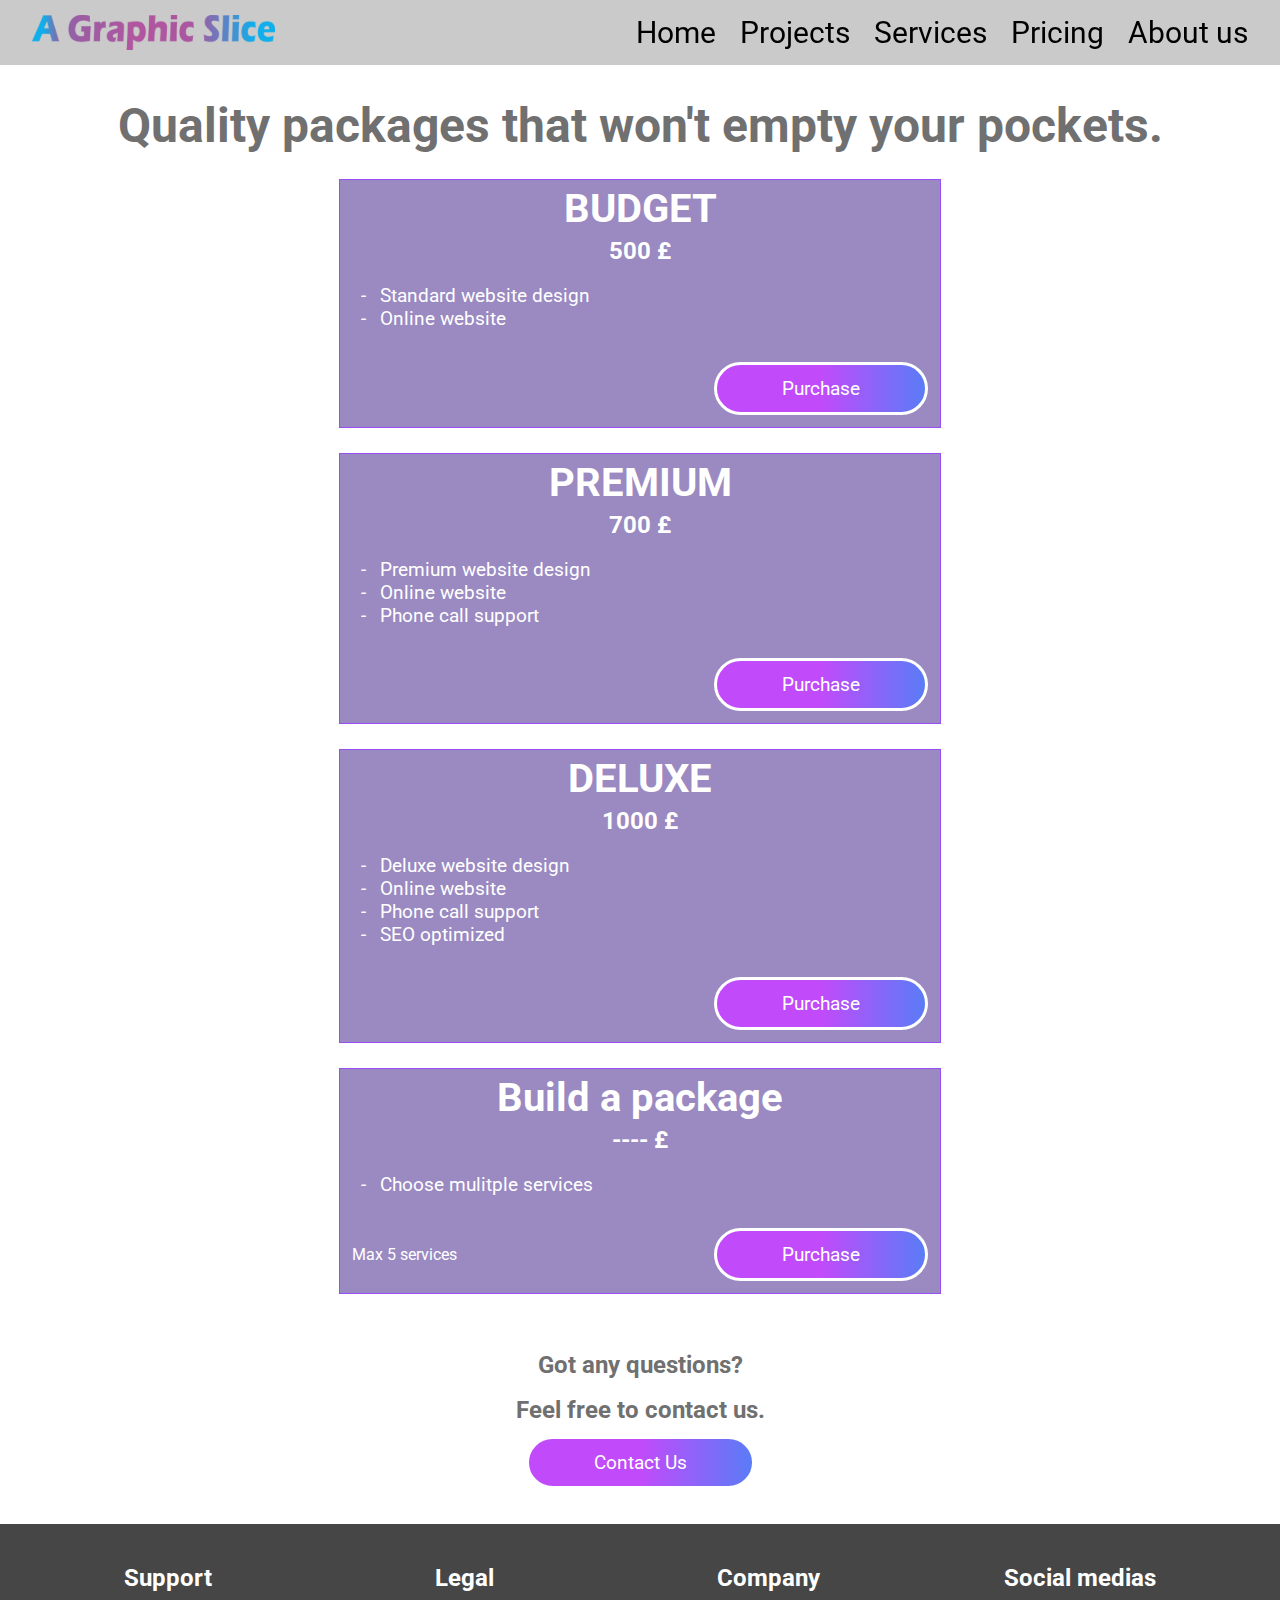
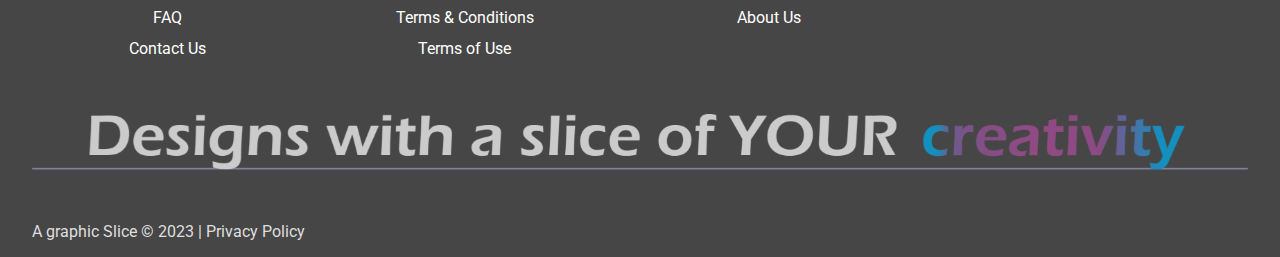
==== a_graphic_slice/prices.html @ f920b72e "Final commit" ====
<!DOCTYPE html>
<html lang="en-US">
<head>
    <meta charset="utf-8">
    <meta name="viewport" content="width=device-width, initial-scale=1, shrink-to-fit=no">
    <meta http-equiv="X-UA-Compatible" content="IE=edge">
    <title>A Graphic Slice - Prices</title>
    <meta name="description" content="A Graphic Slice gives you the best design and code solutions">
    <meta name="keywords" content="Design, Coding, Posters, Ecommerce, Site hosting, Seo Services, Unique Domains, Logo design, Branding, Labels and stickers">
    <meta name="author" content="A Graphic Slice">
    <meta name="robots" content="index,follow">
    
    <meta property="og:title" content="A Graphic Slice">
    <meta property="og:description" content="A Graphic Slice gives you the best design and code solutions">
    <meta property="og:image" content="images/fav/favicon-194x194.png">
    <meta property="og:url" content="http://www.example.com">
    <meta property="og:type" content="website">
    <meta name="twitter:title" content="A Graphic Slice">
    <meta name="twitter:description" content="A Graphic Slice gives you the best design and code solutions">
    <meta name="twitter:image" content="images/fav/favicon-194x194.png">
    <meta name="twitter:card" content="summary_large_image">
    
    <link rel="apple-touch-icon" sizes="180x180" href="images/fav/apple-touch-icon.png">
    <link rel="icon" type="image/png" sizes="32x32" href="images/fav/favicon-32x32.png">
    <link rel="icon" type="image/png" sizes="194x194" href="images/fav/favicon-194x194.png">
    <link rel="icon" type="image/png" sizes="192x192" href="images/fav/android-chrome-192x192.png">
    <link rel="icon" type="image/png" sizes="16x16" href="images/fav/favicon-16x16.png">
    <link rel="manifest" href="images/fav/site.webmanifest">
    <link rel="mask-icon" href="images/fav/safari-pinned-tab.svg" color="#c16fab">
    <link rel="shortcut icon" href="images/fav/favicon.ico">
    <meta name="msapplication-TileColor" content="#c16fab">
    <meta name="msapplication-TileImage" content="/images/fav/mstile-144x144.png">
    <meta name="msapplication-config" content="/images/fav/browserconfig.xml">
    <meta name="theme-color" content="#c16fab">

    <link rel="preconnect" href="https://fonts.googleapis.com">
    <link rel="preconnect" href="https://fonts.gstatic.com" crossorigin>
    <link href="https://fonts.googleapis.com/css2?family=Roboto&display=swap" rel="stylesheet">

    <link rel="stylesheet" href="fontawesome-free-6.2.0-web/css/all.min.css">
    <link rel="preload" type="text/css" href="styles/styles.css" as="style" onload="this.onload=null;this.rel='stylesheet'">
    <noscript><link rel="stylesheet" href="styles/styles.css"></noscript>
    <script src="scripts/jquery-3.6.3.min.js" defer></script>
    <script type="text/javascript" src="scripts/script.js" defer></script>
</head>
<body>
    <header>
        <nav>
            <a class="home" href="index.html" title="Home">
                <img src="images/a_graphic_slice_-_navn.svg" alt="">
            </a>
            <a class="home-mobile" href="index.html">
                <img src="images/a-graphic-slice-logo-4.svg" alt="">
            </a>
            <button class="nav-item-btn" aria-label="Menu button">
                <i class="fa-solid fa-bars"></i>
            </button>
            <ul class="nav-list">
                <li><a href="index.html">Home</a></li>
                <li><a href="projects.html">Projects</a></li>
                <li><a href="">Services</a></li>
                <li><a href="prices.html">Pricing</a></li>
                <li><a href="about.html">About us</a></li>
            </ul>
        </nav>
    </header>
    <h1>Quality packages that won't empty your pockets.</h1>
    <div class="price-container">
        <h2>BUDGET</h2>
        <h3>500 £</h3>
        <ul>
            <li>Standard website design</li>
            <li>Online website</li>
        </ul>
        <div class="btn">
            <a href="">Purchase</a>
        </div>
    </div>
    <div class="price-container">
        <h2>PREMIUM</h2>
        <h3>700 £</h3>
        <ul>
            <li>Premium website design</li>
            <li>Online website</li>
            <li>Phone call support</li>
        </ul>
        <div class="btn">
            <a href="">Purchase</a>
        </div>
    </div>
    <div class="price-container">
        <h2>DELUXE</h2>
        <h3>1000 £</h3>
        <ul>
            <li>Deluxe website design</li>
            <li>Online website</li>
            <li>Phone call support</li>
            <li>SEO optimized</li>
        </ul>
        <div class="btn">
            <a href="">Purchase</a>
        </div>
    </div>
    <div class="price-container">
        <h2>Build a package</h2>
        <h3>---- £</h3>
        <ul>
            <li>Choose mulitple services</li>
        </ul>
        <div class="btn">
            <a href="">Purchase</a>
            <p>Max 5 services</p>
        </div>
    </div>
    <div class="question-container">
        <h4>Got any questions?</h4>
        <h4>Feel free to contact us.</h4>
        <a href="about.html#contact">Contact Us</a>
    </div>
    <footer>
        <div class="container">
            <nav>
                <div>
                    <h5>Support</h5>
                    <ul>
                        <li>
                            <a href="">FAQ</a>
                        </li>
                        <li>
                            <a href="about.html#contact-us">Contact Us</a>
                        </li>
                    </ul>
                </div>
                <div>
                    <h5>Legal</h5>
                    <ul>
                        <li>
                            <a href="">Terms & Conditions</a>
                        </li>
                        <li>
                            <a href="">Terms of Use</a>
                        </li>
                    </ul>
                </div>
                <div>
                    <h5>Company</h5>
                    <ul>
                        <li>
                            <a href="about.html">About Us</a>
                        </li>
                    </ul>
                </div>
                <div>
                    <h5>Social medias</h5>
                    <ul class="social-list">
                        <li>
                            <a href="https://www.facebook.com/" aria-label="Visit our Facebook page">
                                <i class="fa-brands fa-square-facebook"></i>
                            </a>
                        </li>
                        <li>
                            <a href="https://www.instagram.com/" aria-label="Visit our Instagram page">
                                <i class="fa-brands fa-instagram"></i>
                            </a>
                        </li>
                        <li>
                            <a href="https://www.linkedin.com/" aria-label="Find us on LinkdIn">
                                <i class="fa-brands fa-linkedin"></i>
                            </a>
                        </li>
                        <li>
                            <a href="https://www.youtube.com/" aria-label="Visit our youtube channel">
                                <i class="fa-brands fa-square-youtube"></i>
                            </a>
                        </li>
                    </ul>
                </div>
            </nav>
            <div class="slogan">
                <img src="images/slogan.svg" alt="a text saying designs with a slice of your creativity, with your in uppercase and creativity in a blue purple gradient">
            </div>
            <p class="copyright">A graphic Slice © 2023 | Privacy Policy</p>
        </div>
    </footer>
</body>
</html>
---- a_graphic_slice/styles/styles.css ----
h1 {
  margin-bottom: 5px;
  font-size: 1.5rem;
  color: white;
}

h2 {
  margin-bottom: 5px;
  font-size: 1.5rem;
  color: white;
}

h3 {
  margin-bottom: 5px;
  font-size: 1.5rem;
  color: white;
}

h4 {
  margin-bottom: 5px;
  font-size: 1.5rem;
  color: white;
}

h5 {
  margin-bottom: 5px;
  font-size: 1.5rem;
  color: white;
}

h6 {
  margin-bottom: 5px;
  font-size: 1.5rem;
  color: white;
}

h2 {
  font-size: 2.5rem;
}

@-webkit-keyframes slide-down {
  from {
    top: -100px;
  }
  to {
    top: 0;
  }
}

@keyframes slide-down {
  from {
    top: -100px;
  }
  to {
    top: 0;
  }
}
@-webkit-keyframes menu-down {
  from {
    top: -238px;
    opacity: 0;
  }
  to {
    top: 65px;
    opacity: 1;
  }
}
@keyframes menu-down {
  from {
    top: -238px;
    opacity: 0;
  }
  to {
    top: 65px;
    opacity: 1;
  }
}
.visible {
  position: fixed !important;
  width: 100%;
  -webkit-animation: slide-down 0.5s ease-in-out;
          animation: slide-down 0.5s ease-in-out;
  z-index: 2 !important;
}

header {
  top: 0;
  position: relative;
  z-index: 1;
}
header nav {
  height: 65px;
  background-color: #CACACA;
  display: flex;
  justify-content: space-between;
  align-items: center;
  padding: 0 32px;
}
header nav .home {
  display: flex;
  align-items: baseline;
  justify-content: center;
  gap: 12px;
}
header nav .home img:first-child {
  height: 45px;
}
header nav .home img:last-child {
  height: 35px;
}
@media screen and (max-width: 1009px) {
  header nav .home img:last-child {
    display: none;
  }
}
header nav .nav-list {
  display: flex;
  gap: 0 24px;
}
@media screen and (max-width: 1009px) {
  header nav .nav-list {
    display: none;
    position: absolute;
    padding: 0;
    margin: 0;
    width: 100%;
    flex-direction: column;
    top: 65px;
    left: 0;
    text-align: center;
    background-color: #CACACA;
    gap: 12px;
    z-index: 1;
  }
}
header nav .nav-list li {
  list-style: none;
  font-size: 30px;
  position: relative;
}
@media screen and (max-width: 1009px) {
  header nav .nav-list li {
    border-bottom: 1px solid #696969;
  }
}
@media screen and (max-width: 1050px) {
  header nav .nav-list li {
    font-size: 27px;
  }
}
header nav .nav-list li a {
  text-decoration: none;
  color: black;
  font-family: "Roboto", sans-serif;
  background-image: linear-gradient(to right, #DD4BEC, #5A7CF7 50%, #000 50%);
  background-size: 200% 100%;
  background-position: -100%;
  background-clip: text;
  -webkit-background-clip: text;
  -webkit-text-fill-color: transparent;
  transition: all 0.3s ease-in-out;
}
header nav .nav-list li a::before {
  content: "";
  background: linear-gradient(to left, #5A7CF7, #C14BFA 50%);
  display: block;
  position: absolute;
  bottom: -3px;
  left: 0;
  width: 0;
  height: 3px;
  transition: all 0.3s ease-in-out;
}
header nav .nav-list li a:hover {
  background-position: 0;
}
header nav .nav-list li a:hover::before {
  width: 100%;
}

.nav-item-btn {
  display: none;
}
@media screen and (max-width: 1009px) {
  .nav-item-btn {
    display: block;
  }
}
.nav-item-btn img {
  height: 45px;
}

.nav-item-btn {
  border: none;
  background-color: transparent;
  color: black;
  font-size: 30px;
}

.mobile-navmenu {
  -webkit-animation: menu-down 0.5s ease-in-out !important;
          animation: menu-down 0.5s ease-in-out !important;
  display: flex !important;
}

footer {
  height: auto;
  background-color: #464646;
}
footer .container {
  display: flex;
  flex-direction: column;
  gap: 32px;
  padding: 0 32px;
}
@media screen and (max-width: 635px) {
  footer .container {
    padding: 0 12px;
    text-align: center;
  }
}
footer .container nav {
  display: flex;
  flex-wrap: wrap;
  justify-content: space-around;
  color: white;
}
footer .container nav div {
  font-family: "Roboto", sans-serif;
  text-align: center;
}
footer .container nav div ul {
  padding: unset;
}
footer .container nav div ul li {
  list-style: none;
  margin-bottom: 12px;
}
footer .container nav div ul li a {
  color: white;
  text-decoration: none;
}
footer .container nav div ul li a:hover {
  text-decoration: underline;
}
footer .container nav div .social-list {
  display: flex;
  flex-wrap: wrap;
  font-size: 32px;
  gap: 0 24px;
  max-width: 120px;
  justify-content: center;
  margin: auto;
}
footer .container nav div .social-list li {
  transition: transform 0.3s ease-in-out;
}
footer .container nav div .social-list li:hover {
  transform: scale3d(1.3, 1.3, 1.3);
}
footer .container .slogan {
  width: -webkit-fit-content;
  width: -moz-fit-content;
  width: fit-content;
  margin: auto;
}
footer .container .slogan img {
  width: 100%;
}
footer .container .copyright {
  color: #dfdfdf;
}

.split {
  position: relative;
}
@media screen and (max-width: 1009px) {
  .split {
    height: 100%;
  }
}
.split img:first-child {
  display: none;
}
@media screen and (max-width: 1009px) {
  .split img:first-child {
    display: block;
  }
}
.split .crewslogan {
  display: block;
  z-index: 1;
  bottom: 170px;
  position: absolute;
  transform: translateX(-50%);
  left: 50%;
  filter: drop-shadow(2px 1px 0px black);
  width: 90%;
}
@media screen and (max-width: 1009px) {
  .split .crewslogan {
    display: none;
  }
}
.split .split-btn-con {
  position: absolute;
  z-index: 1;
  background: linear-gradient(to left, #5A7CF7, #C14BFA 50%);
  border: 3px solid white;
  border-radius: 45px;
  display: inline-flex;
  bottom: 50px;
  left: 50%;
  transform: translateX(-50%);
}
@media screen and (max-width: 1009px) {
  .split .split-btn-con {
    display: none;
  }
}
.split .split-btn-con a {
  text-decoration: none;
  margin: 0;
  padding: 8px 30px;
  font-size: 1.5rem;
  transition: all 0.2s ease-in-out;
  flex: 1;
  text-align: center;
  height: 58px;
  color: #fff;
  display: flex;
  justify-content: center;
  align-items: center;
  white-space: nowrap;
}
.split .split-btn-con a:first-child {
  border-top-left-radius: 40px;
  border-bottom-left-radius: 40px;
}
.split .split-btn-con a:last-child {
  border-top-right-radius: 40px;
  border-bottom-right-radius: 40px;
}
.split .split-btn-con a:hover {
  box-shadow: inset 1px 1px 5px 0px #000000, inset 5px 5px 13px 5px rgba(0, 0, 0, 0);
}
.split #section {
  position: relative;
  width: 100%;
  height: 100%;
  overflow: hidden;
  display: block;
}
@media screen and (max-width: 1009px) {
  .split #section {
    display: none;
  }
}
.split #section #designer-img, .split #section #coder-img {
  position: absolute;
  top: 0;
  bottom: 0;
  height: 100%;
  max-height: 800px;
  width: 50%;
  background-size: 80% 800px !important;
  background-position: center;
  background-repeat: no-repeat;
}
.split #section #designer-img {
  left: 0;
  background: url("../images/scroll-design.webp") no-repeat center center fixed;
}
.split #section #coder-img {
  right: 0;
  background: url("../images/scroll-normal.webp") no-repeat center center fixed;
}

section {
  height: 700px;
  background-size: cover;
  background-position: center;
  position: relative;
  text-align: center;
  display: flex;
  flex-direction: column;
  justify-content: space-evenly;
}
section:not(.split, .latest-projects, .half-section, .passion, .contact-info) {
  -webkit-backdrop-filter: contrast(0.7) brightness(0.4);
          backdrop-filter: contrast(0.7) brightness(0.4);
}
section a:not(.contact-card a, .split-btn-con a) {
  color: white;
  text-decoration: none;
  background: linear-gradient(to left, #5A7CF7, #C14BFA 50%);
  width: -webkit-fit-content;
  width: -moz-fit-content;
  width: fit-content;
  margin: 0 auto;
  padding: 18px 115px;
  border: 3px solid white;
  border-radius: 45px;
  font-size: 1.5rem;
  transition: all 0.2s ease-in-out;
  margin-bottom: 24px;
}
@media screen and (max-width: 768px) {
  section a:not(.contact-card a, .split-btn-con a) {
    padding: 18px 75px;
    width: -webkit-max-content;
    width: -moz-max-content;
    width: max-content;
  }
}
section a:not(.contact-card a, .split-btn-con a):hover {
  box-shadow: inset 2px 2px 4px 5px #000000, inset 5px 5px 13px 5px rgba(0, 0, 0, 0);
}

.design {
  background-image: url(../images/design-section-bg.webp);
}

.code {
  background-image: url(../images/code-section-bg.webp);
}

.cform {
  background-image: url(../images/form-section-bg.webp);
  background-position: bottom;
}

.other {
  background-image: url(../images/more-section-bg.webp);
}

form {
  width: 500px;
  margin: 0 auto;
  text-align: left;
  color: white;
  display: flex;
  flex-direction: column;
}
@media screen and (max-width: 500px) {
  form {
    width: 100%;
  }
}
form .form-container {
  display: flex;
  flex-direction: column;
  gap: 12px;
  border: 1px solid white;
  padding: 7px;
  margin-bottom: 12px;
}
form .form-container .input-container input:not([type=checkbox]) {
  border-radius: 17px;
  padding: 7px;
  outline: none;
  flex: 0.45;
}
form .form-container .input-container:nth-of-type(1) {
  display: flex;
  justify-content: space-between;
}
@media screen and (max-width: 392px) {
  form .form-container .input-container:nth-of-type(1) {
    flex-direction: column;
  }
}
form .form-container .input-container:nth-of-type(3) {
  text-align: center;
}
form .form-container .input-container:nth-of-type(3) input {
  width: 94%;
  text-align: left;
}
form button {
  color: white;
  text-decoration: none;
  background: linear-gradient(to left, #5A7CF7, #C14BFA 50%);
  width: -webkit-fit-content;
  width: -moz-fit-content;
  width: fit-content;
  margin: 0 auto;
  padding: 18px 115px;
  border: 3px solid white;
  border-radius: 45px;
  font-size: 1.5rem;
  transition: all 0.2s ease-in-out;
  cursor: pointer;
}
form button:hover {
  box-shadow: inset 2px 2px 4px 5px #000000, inset 5px 5px 13px 5px rgba(0, 0, 0, 0);
}

.fade-effect {
  position: absolute;
  bottom: 0;
  height: 100px;
  width: 100%;
}
.fade-effect img {
  width: 100%;
  height: 100%;
  padding-top: 30px;
  position: relative;
  z-index: 0;
}

.innerDesign {
  background-image: url(../images/inner-design.webp);
}

.heavyWork {
  background-image: url(../images/heavywork.webp);
}

@media screen and (max-width: 726px) {
  .latest-projects {
    height: 100%;
  }
}
.latest-projects h2 {
  color: #000000;
}
.latest-projects ul {
  display: grid;
  grid-template-columns: repeat(3, 1fr);
  gap: 50px;
  padding: 0;
}
@media screen and (max-width: 726px) {
  .latest-projects ul {
    grid-template-columns: repeat(2, 1fr);
  }
}
@media screen and (max-width: 460px) {
  .latest-projects ul {
    grid-template-columns: 1fr;
  }
}
.latest-projects ul li {
  display: flex;
  color: black;
  align-items: center;
  font-size: 1.4rem;
  width: 100%;
  flex-direction: column-reverse;
}
.latest-projects ul li img {
  width: 200px;
}

section.half-section {
  height: 350px;
  background-color: #4A4A4A;
  position: relative;
  justify-content: space-between;
}
@media screen and (min-width: 709px) and (max-width: 852px) {
  section.half-section {
    height: 420px;
  }
}
@media screen and (min-width: 574px) and (max-width: 708px) {
  section.half-section {
    height: 480px;
  }
}
@media screen and (min-width: 540px) and (max-width: 573px) {
  section.half-section {
    height: 500px;
  }
}
@media screen and (min-width: 503px) and (max-width: 539px) {
  section.half-section {
    height: 420px;
  }
}
@media screen and (min-width: 425px) and (max-width: 502px) {
  section.half-section {
    height: 420px;
  }
}
@media screen and (max-width: 424px) {
  section.half-section {
    height: 700px;
  }
}
section.half-section:before {
  content: "";
  position: absolute;
  left: 50%;
  transform: translateX(-50%);
  top: -25px;
  width: 0;
  height: 0;
  border-bottom: 25px solid #4A4A4A;
  border-left: 25px solid transparent;
  border-right: 25px solid transparent;
}
section.half-section ul {
  display: grid;
  grid-template-columns: repeat(3, 1fr);
  gap: 50px;
  text-align: left;
  padding: 0 12px;
}
@media screen and (min-width: 425px) and (max-width: 852px) {
  section.half-section ul {
    grid-template-columns: repeat(2, 1fr);
  }
}
@media screen and (max-width: 424px) {
  section.half-section ul {
    grid-template-columns: 1fr;
  }
}
@media screen and (max-width: 341px) {
  section.half-section ul {
    gap: 30px;
  }
}
section.half-section ul li {
  display: flex;
  color: white;
  align-items: center;
  gap: 20px;
  font-size: 1.4rem;
  max-width: 320px;
  width: 100%;
  justify-content: space-between;
}
@media screen and (min-width: 425px) and (max-width: 539px) {
  section.half-section ul li {
    font-size: 1rem;
  }
}
section.half-section ul li img {
  width: 120px;
  max-height: 71.64px;
}
@media screen and (min-width: 425px) and (max-width: 539px) {
  section.half-section ul li img {
    width: 85px;
  }
}

.half-section:nth-of-type(4) {
  height: 200px !important;
}
@media screen and (max-width: 424px) {
  .half-section:nth-of-type(4) {
    height: 430px !important;
  }
}
@media screen and (min-width: 425px) and (max-width: 539px) {
  .half-section:nth-of-type(4) {
    height: 300px !important;
  }
}
@media screen and (min-width: 540px) and (max-width: 852px) {
  .half-section:nth-of-type(4) {
    height: 340px !important;
  }
}

h1 {
  font-size: 3rem;
  color: #707070;
  text-align: center;
}

.price-container {
  width: 600px;
  background: #9A8AC1;
  border: 1px solid #974EF5;
  margin: 25px auto;
  color: white;
}
@media screen and (max-width: 636px) {
  .price-container {
    width: 90vw;
    display: flex;
    flex-direction: column;
  }
}
.price-container h2, .price-container h3 {
  margin-top: 5px;
  text-align: center;
}
.price-container ul {
  list-style: none;
  font-size: 1.2rem;
}
.price-container ul li::before {
  display: inline-block;
  content: "-";
  width: 1em;
  margin-left: -1em;
}
.price-container .btn {
  display: flex;
  justify-content: space-between;
  padding: 12px;
  align-items: center;
  flex-direction: row-reverse;
}

.price-container a, .question-container a {
  color: white;
  text-decoration: none;
  background: linear-gradient(to left, #5A7CF7, #C14BFA 50%);
  width: -webkit-fit-content;
  width: -moz-fit-content;
  width: fit-content;
  padding: 12px 65px;
  border: 3px solid white;
  border-radius: 45px;
  font-size: 1.2rem;
  transition: all 0.2s ease-in-out;
  cursor: pointer;
}
.price-container a:hover, .question-container a:hover {
  box-shadow: inset 2px 2px 4px 5px #000000, inset 5px 5px 13px 5px rgba(0, 0, 0, 0);
}

.question-container {
  display: flex;
  flex-direction: column;
  margin: 0 auto;
  margin-bottom: 35px;
  text-align: center;
  align-items: center;
}
.question-container h4 {
  color: #707070;
}
.question-container h4:nth-of-type(2) {
  margin: 12px 0;
}

.passion {
  background: linear-gradient(to left, #5A7CF7, #C14BFA 50%);
  justify-content: center;
  align-items: flex-start;
  font-size: 1.5rem;
  color: white;
}
.passion h1 {
  color: white;
  font-size: 7rem;
  margin-top: 0;
}
@media screen and (max-width: 425px) {
  .passion h1 {
    font-size: 4rem;
  }
}
.passion h1, .passion p {
  padding: 0 300px;
}
@media screen and (max-width: 1009px) {
  .passion h1, .passion p {
    padding: 0 12px;
  }
}

.text {
  height: 100% !important;
}
.text p {
  font-size: 1.5rem;
  color: white;
  padding: 20px 400px;
  text-align: left;
  margin: 0;
}
@media screen and (max-width: 1009px) {
  .text p {
    padding: 20px 10px;
  }
}

.solo-fade {
  position: relative !important;
}

.contact-info {
  height: 100%;
  display: grid;
  grid-template-columns: repeat(2, 1fr);
  padding: 25px 0;
}
@media screen and (max-width: 768px) {
  .contact-info {
    grid-template-columns: repeat(1, 1fr);
  }
}
.contact-info .contact-card {
  text-align: left;
  display: flex;
  flex-direction: column;
  justify-content: center;
  margin: auto;
  color: #707070;
}
.contact-info .contact-card img {
  width: 300px;
}
.contact-info .contact-card h2, .contact-info .contact-card h3 {
  color: #707070;
}
.contact-info .contact-card h2 {
  margin: 5px 0;
}
.contact-info .contact-card h3 {
  margin-top: 5px;
  margin-bottom: 12px;
}
.contact-info .contact-card a, .contact-info .contact-card .phone-con a {
  text-decoration: none;
  color: #707070;
}
.contact-info .contact-card a:hover, .contact-info .contact-card .phone-con a:hover {
  text-decoration: underline;
}
.contact-info .contact-card .phone-con {
  display: flex;
  align-items: center;
  gap: 7px;
}
.contact-info .contact-card .phone-con p {
  margin: 7px 0;
}
.contact-info .contact-card .so-me {
  display: flex;
  padding: 0;
  margin-top: 5px;
  font-size: 32px;
  gap: 12px;
}
.contact-info .contact-card .so-me .so-me-li {
  list-style: none;
}
.contact-info .contact-card .so-me .so-me-li i {
  background: linear-gradient(to left, #5A7CF7, #C14BFA 50%);
  background-clip: text;
  -webkit-background-clip: text;
  -webkit-text-fill-color: transparent;
}

body {
  margin: 0;
  padding: 0;
  font-family: "Roboto", sans-serif;
  overflow-x: hidden;
}/*# sourceMappingURL=styles.css.map */
---- a_graphic_slice/styles/styles.css ----
h1 {
  margin-bottom: 5px;
  font-size: 1.5rem;
  color: white;
}

h2 {
  margin-bottom: 5px;
  font-size: 1.5rem;
  color: white;
}

h3 {
  margin-bottom: 5px;
  font-size: 1.5rem;
  color: white;
}

h4 {
  margin-bottom: 5px;
  font-size: 1.5rem;
  color: white;
}

h5 {
  margin-bottom: 5px;
  font-size: 1.5rem;
  color: white;
}

h6 {
  margin-bottom: 5px;
  font-size: 1.5rem;
  color: white;
}

h2 {
  font-size: 2.5rem;
}

@-webkit-keyframes slide-down {
  from {
    top: -100px;
  }
  to {
    top: 0;
  }
}

@keyframes slide-down {
  from {
    top: -100px;
  }
  to {
    top: 0;
  }
}
@-webkit-keyframes menu-down {
  from {
    top: -238px;
    opacity: 0;
  }
  to {
    top: 65px;
    opacity: 1;
  }
}
@keyframes menu-down {
  from {
    top: -238px;
    opacity: 0;
  }
  to {
    top: 65px;
    opacity: 1;
  }
}
.visible {
  position: fixed !important;
  width: 100%;
  -webkit-animation: slide-down 0.5s ease-in-out;
          animation: slide-down 0.5s ease-in-out;
  z-index: 2 !important;
}

header {
  top: 0;
  position: relative;
  z-index: 1;
}
header nav {
  height: 65px;
  background-color: #CACACA;
  display: flex;
  justify-content: space-between;
  align-items: center;
  padding: 0 32px;
}
header nav .home {
  display: flex;
  align-items: baseline;
  justify-content: center;
  gap: 12px;
}
header nav .home img:first-child {
  height: 45px;
}
header nav .home img:last-child {
  height: 35px;
}
@media screen and (max-width: 1009px) {
  header nav .home img:last-child {
    display: none;
  }
}
header nav .nav-list {
  display: flex;
  gap: 0 24px;
}
@media screen and (max-width: 1009px) {
  header nav .nav-list {
    display: none;
    position: absolute;
    padding: 0;
    margin: 0;
    width: 100%;
    flex-direction: column;
    top: 65px;
    left: 0;
    text-align: center;
    background-color: #CACACA;
    gap: 12px;
    z-index: 1;
  }
}
header nav .nav-list li {
  list-style: none;
  font-size: 30px;
  position: relative;
}
@media screen and (max-width: 1009px) {
  header nav .nav-list li {
    border-bottom: 1px solid #696969;
  }
}
@media screen and (max-width: 1050px) {
  header nav .nav-list li {
    font-size: 27px;
  }
}
header nav .nav-list li a {
  text-decoration: none;
  color: black;
  font-family: "Roboto", sans-serif;
  background-image: linear-gradient(to right, #DD4BEC, #5A7CF7 50%, #000 50%);
  background-size: 200% 100%;
  background-position: -100%;
  background-clip: text;
  -webkit-background-clip: text;
  -webkit-text-fill-color: transparent;
  transition: all 0.3s ease-in-out;
}
header nav .nav-list li a::before {
  content: "";
  background: linear-gradient(to left, #5A7CF7, #C14BFA 50%);
  display: block;
  position: absolute;
  bottom: -3px;
  left: 0;
  width: 0;
  height: 3px;
  transition: all 0.3s ease-in-out;
}
header nav .nav-list li a:hover {
  background-position: 0;
}
header nav .nav-list li a:hover::before {
  width: 100%;
}

.nav-item-btn {
  display: none;
}
@media screen and (max-width: 1009px) {
  .nav-item-btn {
    display: block;
  }
}
.nav-item-btn img {
  height: 45px;
}

.nav-item-btn {
  border: none;
  background-color: transparent;
  color: black;
  font-size: 30px;
}

.mobile-navmenu {
  -webkit-animation: menu-down 0.5s ease-in-out !important;
          animation: menu-down 0.5s ease-in-out !important;
  display: flex !important;
}

footer {
  height: auto;
  background-color: #464646;
}
footer .container {
  display: flex;
  flex-direction: column;
  gap: 32px;
  padding: 0 32px;
}
@media screen and (max-width: 635px) {
  footer .container {
    padding: 0 12px;
    text-align: center;
  }
}
footer .container nav {
  display: flex;
  flex-wrap: wrap;
  justify-content: space-around;
  color: white;
}
footer .container nav div {
  font-family: "Roboto", sans-serif;
  text-align: center;
}
footer .container nav div ul {
  padding: unset;
}
footer .container nav div ul li {
  list-style: none;
  margin-bottom: 12px;
}
footer .container nav div ul li a {
  color: white;
  text-decoration: none;
}
footer .container nav div ul li a:hover {
  text-decoration: underline;
}
footer .container nav div .social-list {
  display: flex;
  flex-wrap: wrap;
  font-size: 32px;
  gap: 0 24px;
  max-width: 120px;
  justify-content: center;
  margin: auto;
}
footer .container nav div .social-list li {
  transition: transform 0.3s ease-in-out;
}
footer .container nav div .social-list li:hover {
  transform: scale3d(1.3, 1.3, 1.3);
}
footer .container .slogan {
  width: -webkit-fit-content;
  width: -moz-fit-content;
  width: fit-content;
  margin: auto;
}
footer .container .slogan img {
  width: 100%;
}
footer .container .copyright {
  color: #dfdfdf;
}

.split {
  position: relative;
}
@media screen and (max-width: 1009px) {
  .split {
    height: 100%;
  }
}
.split img:first-child {
  display: none;
}
@media screen and (max-width: 1009px) {
  .split img:first-child {
    display: block;
  }
}
.split .crewslogan {
  display: block;
  z-index: 1;
  bottom: 170px;
  position: absolute;
  transform: translateX(-50%);
  left: 50%;
  filter: drop-shadow(2px 1px 0px black);
  width: 90%;
}
@media screen and (max-width: 1009px) {
  .split .crewslogan {
    display: none;
  }
}
.split .split-btn-con {
  position: absolute;
  z-index: 1;
  background: linear-gradient(to left, #5A7CF7, #C14BFA 50%);
  border: 3px solid white;
  border-radius: 45px;
  display: inline-flex;
  bottom: 50px;
  left: 50%;
  transform: translateX(-50%);
}
@media screen and (max-width: 1009px) {
  .split .split-btn-con {
    display: none;
  }
}
.split .split-btn-con a {
  text-decoration: none;
  margin: 0;
  padding: 8px 30px;
  font-size: 1.5rem;
  transition: all 0.2s ease-in-out;
  flex: 1;
  text-align: center;
  height: 58px;
  color: #fff;
  display: flex;
  justify-content: center;
  align-items: center;
  white-space: nowrap;
}
.split .split-btn-con a:first-child {
  border-top-left-radius: 40px;
  border-bottom-left-radius: 40px;
}
.split .split-btn-con a:last-child {
  border-top-right-radius: 40px;
  border-bottom-right-radius: 40px;
}
.split .split-btn-con a:hover {
  box-shadow: inset 1px 1px 5px 0px #000000, inset 5px 5px 13px 5px rgba(0, 0, 0, 0);
}
.split #section {
  position: relative;
  width: 100%;
  height: 100%;
  overflow: hidden;
  display: block;
}
@media screen and (max-width: 1009px) {
  .split #section {
    display: none;
  }
}
.split #section #designer-img, .split #section #coder-img {
  position: absolute;
  top: 0;
  bottom: 0;
  height: 100%;
  max-height: 800px;
  width: 50%;
  background-size: 80% 800px !important;
  background-position: center;
  background-repeat: no-repeat;
}
.split #section #designer-img {
  left: 0;
  background: url("../images/scroll-design.webp") no-repeat center center fixed;
}
.split #section #coder-img {
  right: 0;
  background: url("../images/scroll-normal.webp") no-repeat center center fixed;
}

section {
  height: 700px;
  background-size: cover;
  background-position: center;
  position: relative;
  text-align: center;
  display: flex;
  flex-direction: column;
  justify-content: space-evenly;
}
section:not(.split, .latest-projects, .half-section, .passion, .contact-info) {
  -webkit-backdrop-filter: contrast(0.7) brightness(0.4);
          backdrop-filter: contrast(0.7) brightness(0.4);
}
section a:not(.contact-card a, .split-btn-con a) {
  color: white;
  text-decoration: none;
  background: linear-gradient(to left, #5A7CF7, #C14BFA 50%);
  width: -webkit-fit-content;
  width: -moz-fit-content;
  width: fit-content;
  margin: 0 auto;
  padding: 18px 115px;
  border: 3px solid white;
  border-radius: 45px;
  font-size: 1.5rem;
  transition: all 0.2s ease-in-out;
  margin-bottom: 24px;
}
@media screen and (max-width: 768px) {
  section a:not(.contact-card a, .split-btn-con a) {
    padding: 18px 75px;
    width: -webkit-max-content;
    width: -moz-max-content;
    width: max-content;
  }
}
section a:not(.contact-card a, .split-btn-con a):hover {
  box-shadow: inset 2px 2px 4px 5px #000000, inset 5px 5px 13px 5px rgba(0, 0, 0, 0);
}

.design {
  background-image: url(../images/design-section-bg.webp);
}

.code {
  background-image: url(../images/code-section-bg.webp);
}

.cform {
  background-image: url(../images/form-section-bg.webp);
  background-position: bottom;
}

.other {
  background-image: url(../images/more-section-bg.webp);
}

form {
  width: 500px;
  margin: 0 auto;
  text-align: left;
  color: white;
  display: flex;
  flex-direction: column;
}
@media screen and (max-width: 500px) {
  form {
    width: 100%;
  }
}
form .form-container {
  display: flex;
  flex-direction: column;
  gap: 12px;
  border: 1px solid white;
  padding: 7px;
  margin-bottom: 12px;
}
form .form-container .input-container input:not([type=checkbox]) {
  border-radius: 17px;
  padding: 7px;
  outline: none;
  flex: 0.45;
}
form .form-container .input-container:nth-of-type(1) {
  display: flex;
  justify-content: space-between;
}
@media screen and (max-width: 392px) {
  form .form-container .input-container:nth-of-type(1) {
    flex-direction: column;
  }
}
form .form-container .input-container:nth-of-type(3) {
  text-align: center;
}
form .form-container .input-container:nth-of-type(3) input {
  width: 94%;
  text-align: left;
}
form button {
  color: white;
  text-decoration: none;
  background: linear-gradient(to left, #5A7CF7, #C14BFA 50%);
  width: -webkit-fit-content;
  width: -moz-fit-content;
  width: fit-content;
  margin: 0 auto;
  padding: 18px 115px;
  border: 3px solid white;
  border-radius: 45px;
  font-size: 1.5rem;
  transition: all 0.2s ease-in-out;
  cursor: pointer;
}
form button:hover {
  box-shadow: inset 2px 2px 4px 5px #000000, inset 5px 5px 13px 5px rgba(0, 0, 0, 0);
}

.fade-effect {
  position: absolute;
  bottom: 0;
  height: 100px;
  width: 100%;
}
.fade-effect img {
  width: 100%;
  height: 100%;
  padding-top: 30px;
  position: relative;
  z-index: 0;
}

.innerDesign {
  background-image: url(../images/inner-design.webp);
}

.heavyWork {
  background-image: url(../images/heavywork.webp);
}

@media screen and (max-width: 726px) {
  .latest-projects {
    height: 100%;
  }
}
.latest-projects h2 {
  color: #000000;
}
.latest-projects ul {
  display: grid;
  grid-template-columns: repeat(3, 1fr);
  gap: 50px;
  padding: 0;
}
@media screen and (max-width: 726px) {
  .latest-projects ul {
    grid-template-columns: repeat(2, 1fr);
  }
}
@media screen and (max-width: 460px) {
  .latest-projects ul {
    grid-template-columns: 1fr;
  }
}
.latest-projects ul li {
  display: flex;
  color: black;
  align-items: center;
  font-size: 1.4rem;
  width: 100%;
  flex-direction: column-reverse;
}
.latest-projects ul li img {
  width: 200px;
}

section.half-section {
  height: 350px;
  background-color: #4A4A4A;
  position: relative;
  justify-content: space-between;
}
@media screen and (min-width: 709px) and (max-width: 852px) {
  section.half-section {
    height: 420px;
  }
}
@media screen and (min-width: 574px) and (max-width: 708px) {
  section.half-section {
    height: 480px;
  }
}
@media screen and (min-width: 540px) and (max-width: 573px) {
  section.half-section {
    height: 500px;
  }
}
@media screen and (min-width: 503px) and (max-width: 539px) {
  section.half-section {
    height: 420px;
  }
}
@media screen and (min-width: 425px) and (max-width: 502px) {
  section.half-section {
    height: 420px;
  }
}
@media screen and (max-width: 424px) {
  section.half-section {
    height: 700px;
  }
}
section.half-section:before {
  content: "";
  position: absolute;
  left: 50%;
  transform: translateX(-50%);
  top: -25px;
  width: 0;
  height: 0;
  border-bottom: 25px solid #4A4A4A;
  border-left: 25px solid transparent;
  border-right: 25px solid transparent;
}
section.half-section ul {
  display: grid;
  grid-template-columns: repeat(3, 1fr);
  gap: 50px;
  text-align: left;
  padding: 0 12px;
}
@media screen and (min-width: 425px) and (max-width: 852px) {
  section.half-section ul {
    grid-template-columns: repeat(2, 1fr);
  }
}
@media screen and (max-width: 424px) {
  section.half-section ul {
    grid-template-columns: 1fr;
  }
}
@media screen and (max-width: 341px) {
  section.half-section ul {
    gap: 30px;
  }
}
section.half-section ul li {
  display: flex;
  color: white;
  align-items: center;
  gap: 20px;
  font-size: 1.4rem;
  max-width: 320px;
  width: 100%;
  justify-content: space-between;
}
@media screen and (min-width: 425px) and (max-width: 539px) {
  section.half-section ul li {
    font-size: 1rem;
  }
}
section.half-section ul li img {
  width: 120px;
  max-height: 71.64px;
}
@media screen and (min-width: 425px) and (max-width: 539px) {
  section.half-section ul li img {
    width: 85px;
  }
}

.half-section:nth-of-type(4) {
  height: 200px !important;
}
@media screen and (max-width: 424px) {
  .half-section:nth-of-type(4) {
    height: 430px !important;
  }
}
@media screen and (min-width: 425px) and (max-width: 539px) {
  .half-section:nth-of-type(4) {
    height: 300px !important;
  }
}
@media screen and (min-width: 540px) and (max-width: 852px) {
  .half-section:nth-of-type(4) {
    height: 340px !important;
  }
}

h1 {
  font-size: 3rem;
  color: #707070;
  text-align: center;
}

.price-container {
  width: 600px;
  background: #9A8AC1;
  border: 1px solid #974EF5;
  margin: 25px auto;
  color: white;
}
@media screen and (max-width: 636px) {
  .price-container {
    width: 90vw;
    display: flex;
    flex-direction: column;
  }
}
.price-container h2, .price-container h3 {
  margin-top: 5px;
  text-align: center;
}
.price-container ul {
  list-style: none;
  font-size: 1.2rem;
}
.price-container ul li::before {
  display: inline-block;
  content: "-";
  width: 1em;
  margin-left: -1em;
}
.price-container .btn {
  display: flex;
  justify-content: space-between;
  padding: 12px;
  align-items: center;
  flex-direction: row-reverse;
}

.price-container a, .question-container a {
  color: white;
  text-decoration: none;
  background: linear-gradient(to left, #5A7CF7, #C14BFA 50%);
  width: -webkit-fit-content;
  width: -moz-fit-content;
  width: fit-content;
  padding: 12px 65px;
  border: 3px solid white;
  border-radius: 45px;
  font-size: 1.2rem;
  transition: all 0.2s ease-in-out;
  cursor: pointer;
}
.price-container a:hover, .question-container a:hover {
  box-shadow: inset 2px 2px 4px 5px #000000, inset 5px 5px 13px 5px rgba(0, 0, 0, 0);
}

.question-container {
  display: flex;
  flex-direction: column;
  margin: 0 auto;
  margin-bottom: 35px;
  text-align: center;
  align-items: center;
}
.question-container h4 {
  color: #707070;
}
.question-container h4:nth-of-type(2) {
  margin: 12px 0;
}

.passion {
  background: linear-gradient(to left, #5A7CF7, #C14BFA 50%);
  justify-content: center;
  align-items: flex-start;
  font-size: 1.5rem;
  color: white;
}
.passion h1 {
  color: white;
  font-size: 7rem;
  margin-top: 0;
}
@media screen and (max-width: 425px) {
  .passion h1 {
    font-size: 4rem;
  }
}
.passion h1, .passion p {
  padding: 0 300px;
}
@media screen and (max-width: 1009px) {
  .passion h1, .passion p {
    padding: 0 12px;
  }
}

.text {
  height: 100% !important;
}
.text p {
  font-size: 1.5rem;
  color: white;
  padding: 20px 400px;
  text-align: left;
  margin: 0;
}
@media screen and (max-width: 1009px) {
  .text p {
    padding: 20px 10px;
  }
}

.solo-fade {
  position: relative !important;
}

.contact-info {
  height: 100%;
  display: grid;
  grid-template-columns: repeat(2, 1fr);
  padding: 25px 0;
}
@media screen and (max-width: 768px) {
  .contact-info {
    grid-template-columns: repeat(1, 1fr);
  }
}
.contact-info .contact-card {
  text-align: left;
  display: flex;
  flex-direction: column;
  justify-content: center;
  margin: auto;
  color: #707070;
}
.contact-info .contact-card img {
  width: 300px;
}
.contact-info .contact-card h2, .contact-info .contact-card h3 {
  color: #707070;
}
.contact-info .contact-card h2 {
  margin: 5px 0;
}
.contact-info .contact-card h3 {
  margin-top: 5px;
  margin-bottom: 12px;
}
.contact-info .contact-card a, .contact-info .contact-card .phone-con a {
  text-decoration: none;
  color: #707070;
}
.contact-info .contact-card a:hover, .contact-info .contact-card .phone-con a:hover {
  text-decoration: underline;
}
.contact-info .contact-card .phone-con {
  display: flex;
  align-items: center;
  gap: 7px;
}
.contact-info .contact-card .phone-con p {
  margin: 7px 0;
}
.contact-info .contact-card .so-me {
  display: flex;
  padding: 0;
  margin-top: 5px;
  font-size: 32px;
  gap: 12px;
}
.contact-info .contact-card .so-me .so-me-li {
  list-style: none;
}
.contact-info .contact-card .so-me .so-me-li i {
  background: linear-gradient(to left, #5A7CF7, #C14BFA 50%);
  background-clip: text;
  -webkit-background-clip: text;
  -webkit-text-fill-color: transparent;
}

body {
  margin: 0;
  padding: 0;
  font-family: "Roboto", sans-serif;
  overflow-x: hidden;
}/*# sourceMappingURL=styles.css.map */
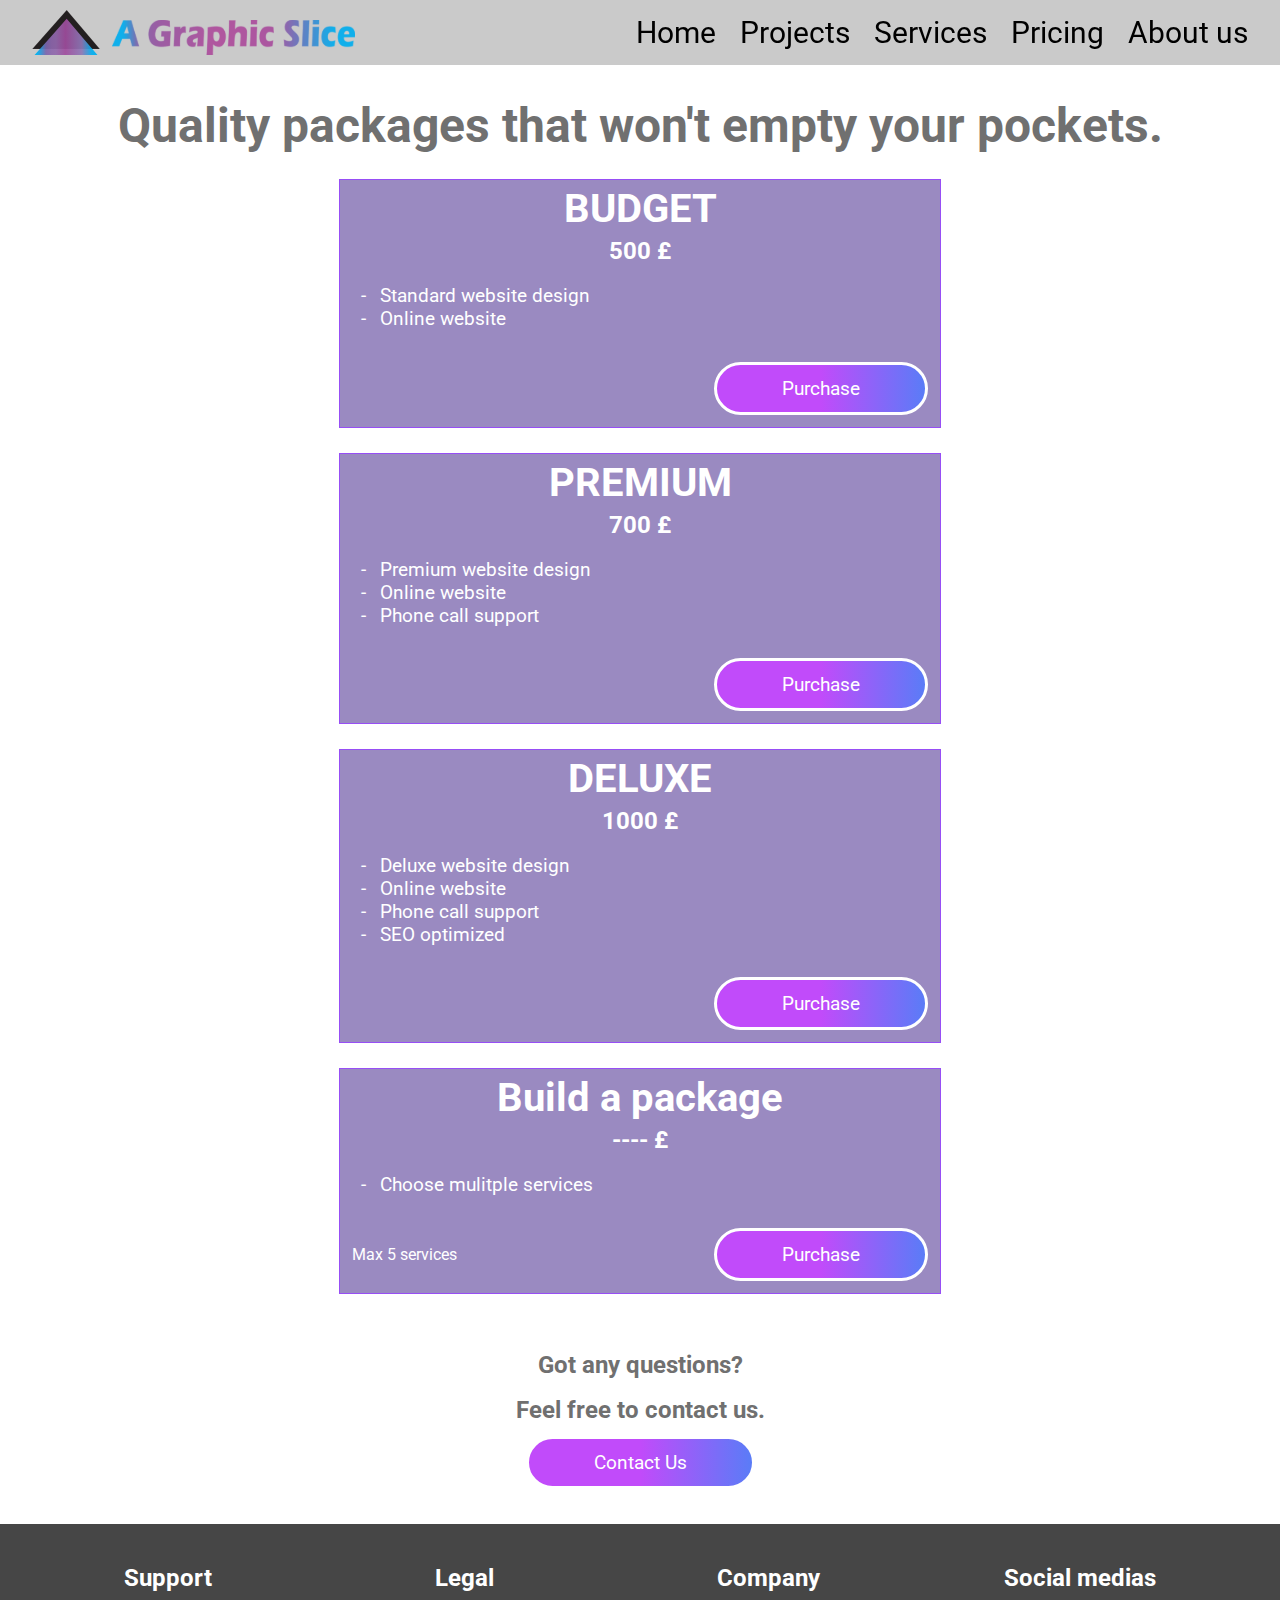
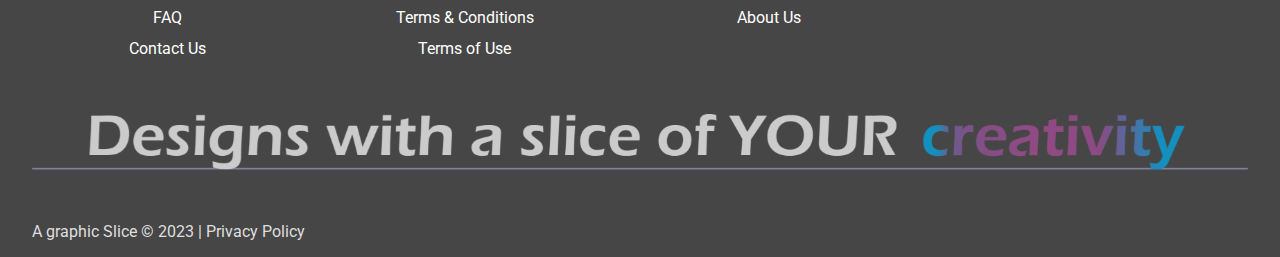
==== commit 62596690: "Add files via upload" ====
--- a/a_graphic_slice/prices.html
+++ b/a_graphic_slice/prices.html
@@ -47,10 +47,8 @@
     <header>
         <nav>
             <a class="home" href="index.html" title="Home">
+                <img src="images/a-graphic-slice-logo-4.svg" alt="">
                 <img src="images/a_graphic_slice_-_navn.svg" alt="">
-            </a>
-            <a class="home-mobile" href="index.html">
-                <img src="images/a-graphic-slice-logo-4.svg" alt="">
             </a>
             <button class="nav-item-btn" aria-label="Menu button">
                 <i class="fa-solid fa-bars"></i>
